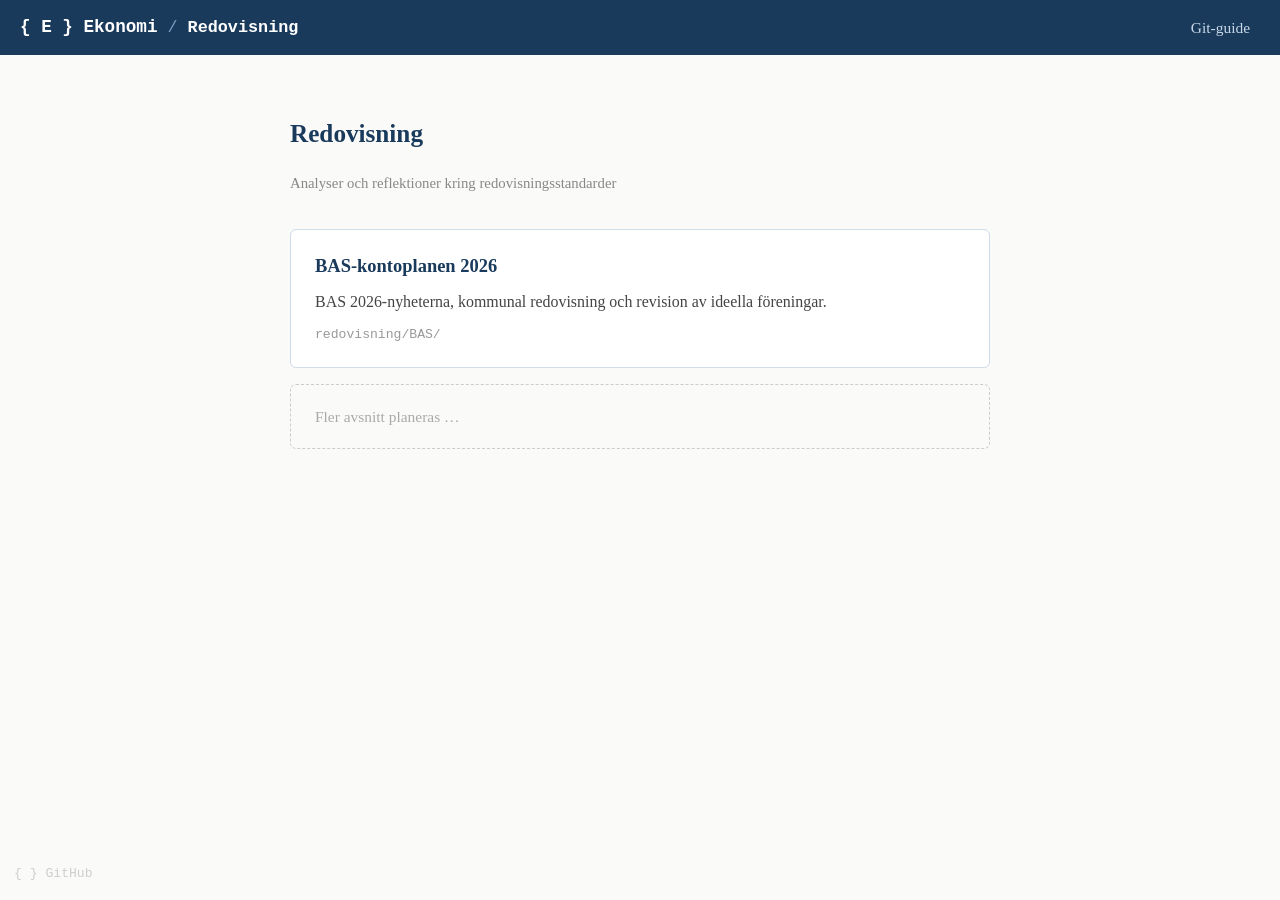
==== redovisning/index.html @ d7566221 "Implementera navigationslänkar för den nya "Redovisning"-sidan och uppdatera befintliga sidor för at" ====
<!DOCTYPE html>
<html lang="sv">
<head>
  <meta charset="UTF-8" />
  <meta name="viewport" content="width=device-width, initial-scale=1.0" />
  <title>Redovisning – Ekonomi</title>
  <style>
    body {
      font-family: Georgia, "Times New Roman", serif;
      font-size: 1.05em;
      line-height: 1.75;
      color: #222;
      background: #fafaf8;
      margin: 0;
      padding: 0;
    }
    .site-nav {
      display: flex;
      align-items: center;
      background: #1a3a5c;
      color: #fff;
      padding: 10px 20px;
      gap: 4px;
      flex-wrap: wrap;
    }
    .site-nav .nav-brand {
      font-family: "Courier New", monospace;
      font-weight: bold;
      font-size: 1.05em;
      color: #fff;
      text-decoration: none;
    }
    .nav-sep { color: #7a9bbf; margin: 0 6px; font-family: "Courier New", monospace; }
    .nav-crumb {
      color: #c8d8e8;
      text-decoration: none;
      font-family: "Courier New", monospace;
      font-size: 1em;
    }
    .nav-crumb:hover { color: #fff; }
    .nav-crumb.active { color: #fff; font-weight: 600; }
    .nav-links { display: flex; gap: 6px; margin-left: auto; flex-wrap: wrap; }
    .nav-links a {
      color: #c8d8e8;
      text-decoration: none;
      padding: 4px 10px;
      border-radius: 4px;
      font-size: 0.92em;
      white-space: nowrap;
    }
    .nav-links a:hover { background: #1e3a5f; color: #fff; }
    .container {
      max-width: 700px;
      margin: 0 auto;
      padding: 40px 24px 80px;
    }
    h1 { font-size: 1.5em; color: #1a3a5c; margin-bottom: 6px; }
    .meta { color: #888; font-size: 0.88em; margin-bottom: 32px; }
    .section-card {
      display: block;
      border: 1px solid #d0dce8;
      border-radius: 6px;
      padding: 20px 24px;
      margin: 16px 0;
      text-decoration: none;
      color: inherit;
      background: #fff;
      transition: border-color 0.15s, background 0.15s;
    }
    .section-card:hover { border-color: #1a6eb5; background: #f0f6ff; }
    .section-card h2 { font-size: 1.1em; color: #1a3a5c; margin: 0 0 6px; }
    .section-card p { margin: 0; font-size: 0.95em; color: #444; }
    .section-card .url-hint {
      font-family: "Courier New", monospace;
      font-size: 0.78em;
      color: #999;
      display: block;
      margin-top: 8px;
    }
    .placeholder {
      border: 1px dashed #ccc;
      border-radius: 6px;
      padding: 18px 24px;
      margin: 16px 0;
      color: #aaa;
      font-size: 0.92em;
    }
    .github-corner {
      position: fixed;
      bottom: 14px;
      left: 14px;
      font-family: "Courier New", monospace;
      font-size: 0.78em;
      color: #aaa;
      text-decoration: none;
      opacity: 0.55;
      transition: opacity 0.2s;
    }
    .github-corner:hover { opacity: 1; color: #1a3a5c; }
  </style>
</head>
<body>

<nav class="site-nav">
  <a class="nav-brand" href="../index.html">{ E } Ekonomi</a>
  <span class="nav-sep">/</span>
  <span class="nav-crumb active">Redovisning</span>
  <div class="nav-links">
    <a href="../rattgit.html">Git-guide</a>
  </div>
</nav>

<div class="container">
  <h1>Redovisning</h1>
  <p class="meta">Analyser och reflektioner kring redovisningsstandarder</p>

  <a class="section-card" href="BAS/index.html">
    <h2>BAS-kontoplanen 2026</h2>
    <p>
      BAS 2026-nyheterna, kommunal redovisning och revision av ideella
      föreningar.
    </p>
    <span class="url-hint">redovisning/BAS/</span>
  </a>

  <div class="placeholder">
    Fler avsnitt planeras …
  </div>
</div>

<a class="github-corner" href="https://github.com/kentlundgren/Ekonomi" target="_blank">{ } GitHub</a>
</body>
</html>
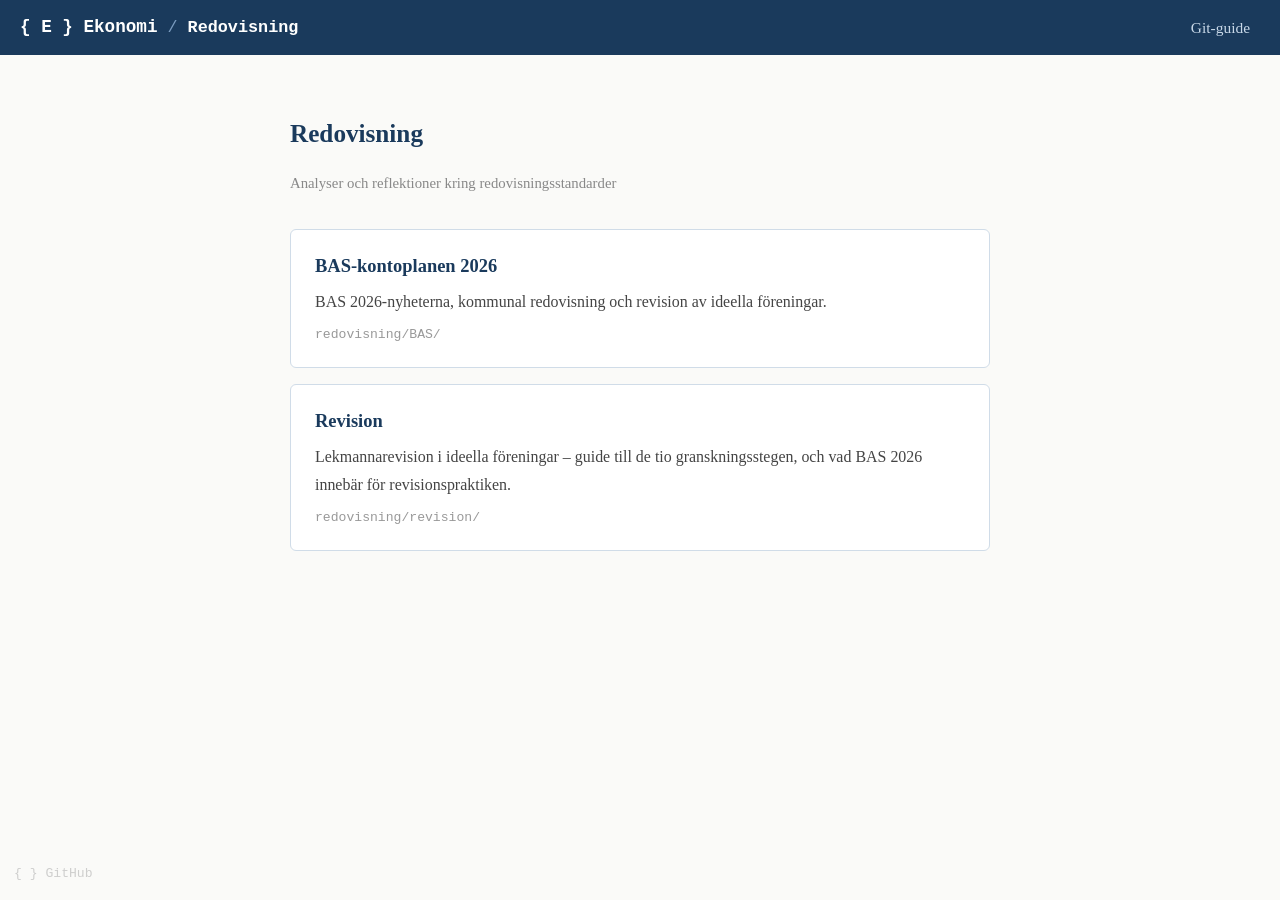
==== commit 184c7453: "Uppdatera navigationsstrukturen i index.html för att inkludera en ny sektion för "Revision". Skapa e" ====
--- a/redovisning/index.html
+++ b/redovisning/index.html
@@ -123,9 +123,14 @@
     <span class="url-hint">redovisning/BAS/</span>
   </a>
 
-  <div class="placeholder">
-    Fler avsnitt planeras …
-  </div>
+  <a class="section-card" href="revision/index.html">
+    <h2>Revision</h2>
+    <p>
+      Lekmannarevision i ideella föreningar – guide till de tio
+      granskningsstegen, och vad BAS 2026 innebär för revisionspraktiken.
+    </p>
+    <span class="url-hint">redovisning/revision/</span>
+  </a>
 </div>
 
 <a class="github-corner" href="https://github.com/kentlundgren/Ekonomi" target="_blank">{ } GitHub</a>
